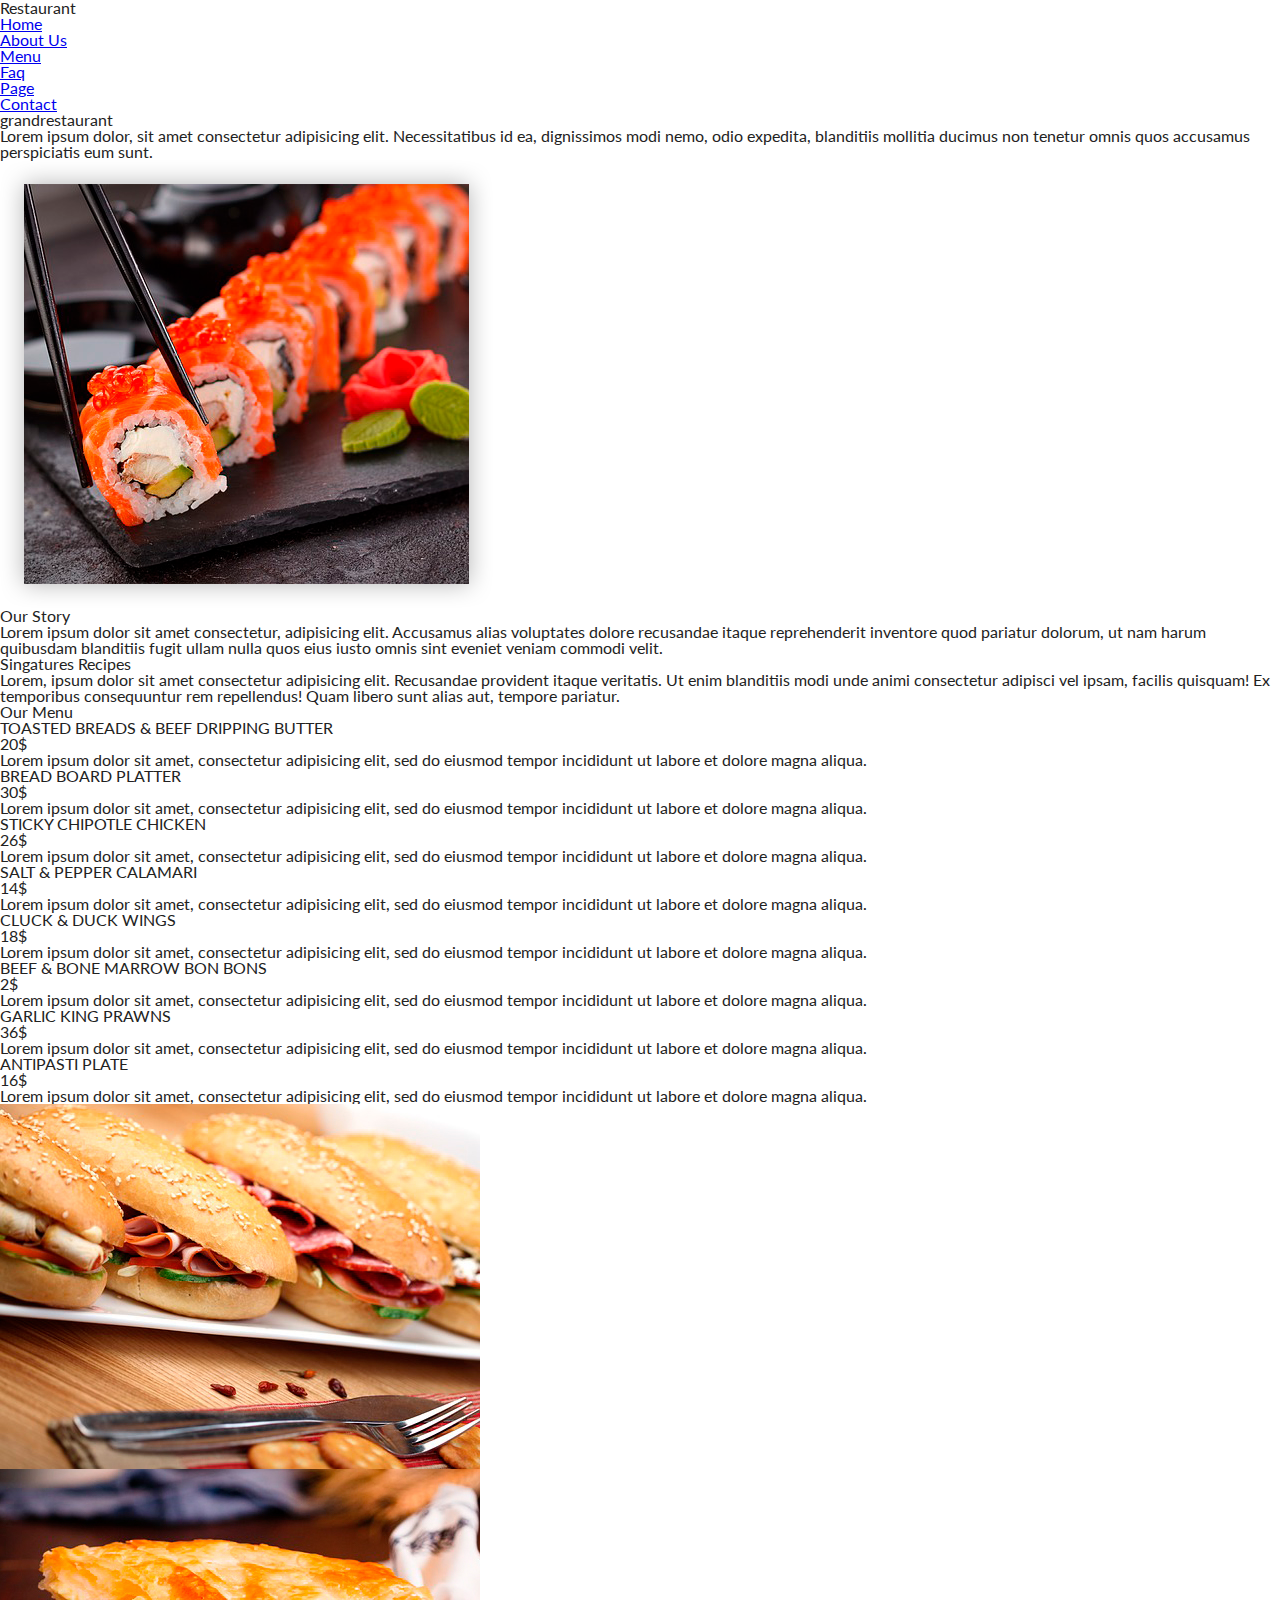
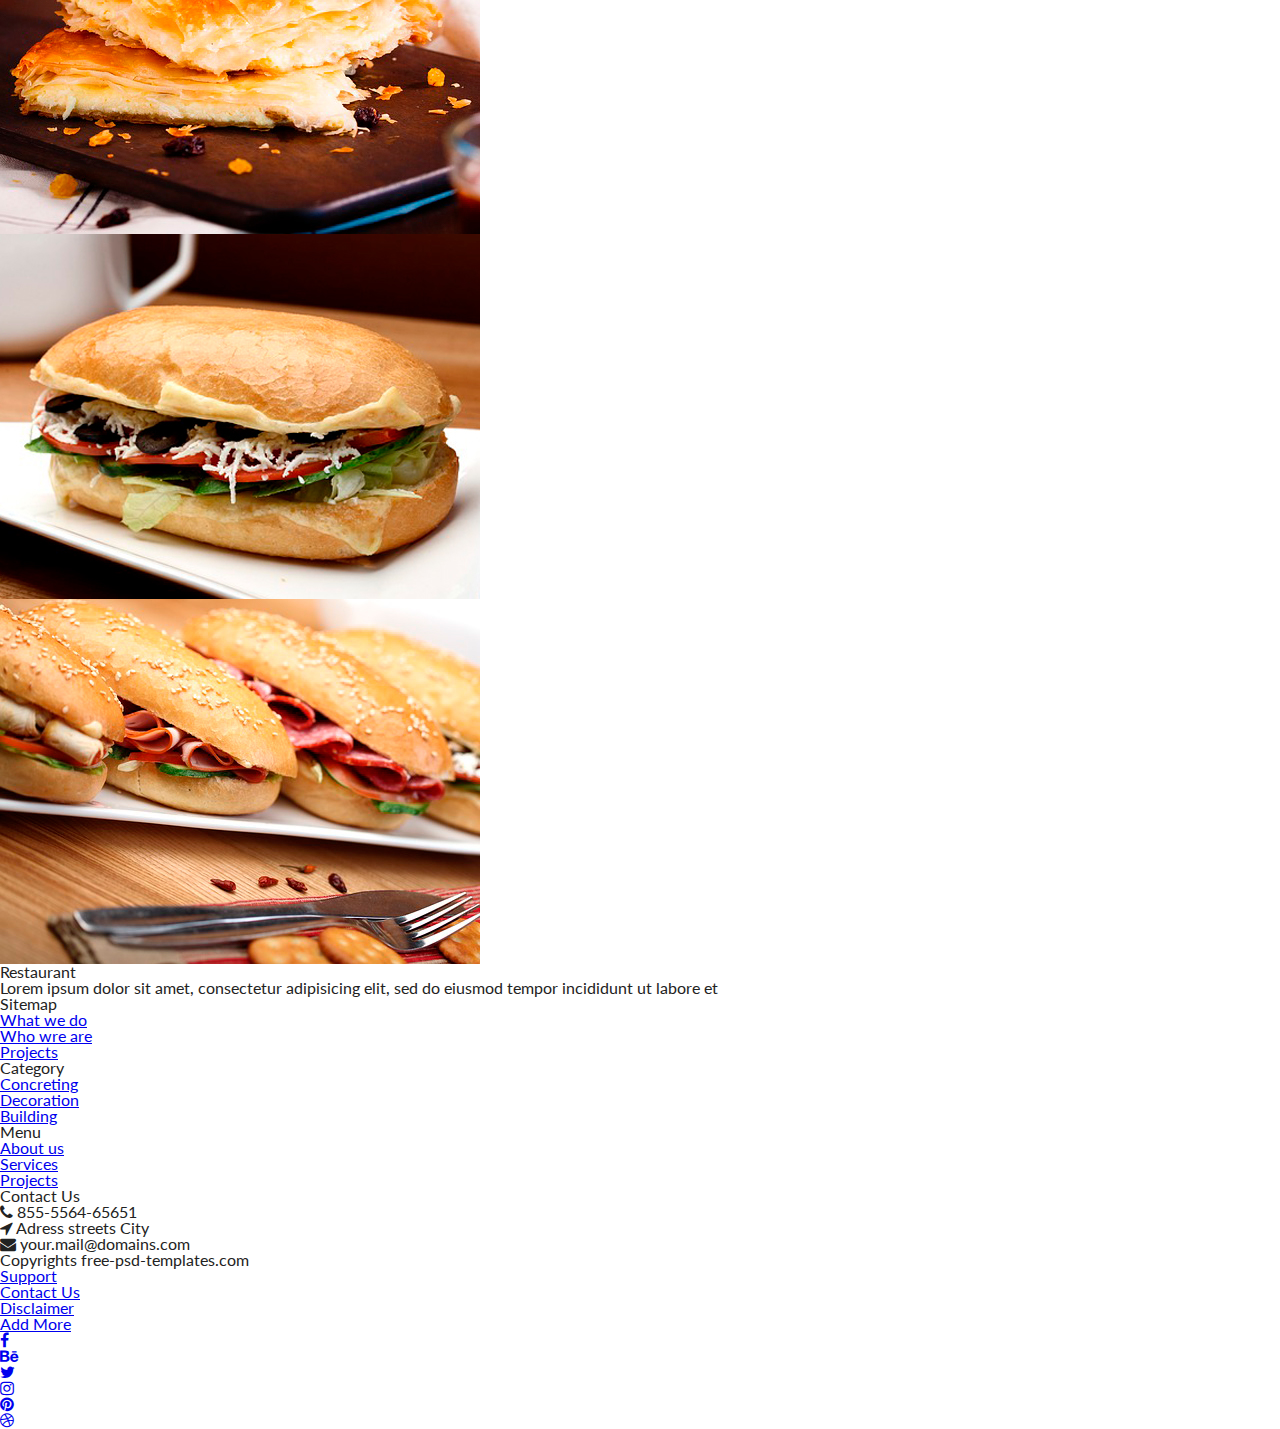
==== project3/index.html @ 41dfc97a "Finish HTML pure structure for project 3" ====
<!DOCTYPE html>
<html lang="en">
  <head>
    <meta charset="UTF-8" />
    <meta http-equiv="X-UA-Compatible" content="IE=edge" />
    <meta name="viewport" content="width=device-width, initial-scale=1.0" />
    <title>Project 3</title>
    <link rel="stylesheet" href="css/style.css" />
    <link
      rel="stylesheet"
      href="https://cdnjs.cloudflare.com/ajax/libs/font-awesome/4.7.0/css/font-awesome.css"
    />
  </head>
  <body>
    <header>
      <div class="container">
        <nav>
          <div class="logo">
            <h1>Restaurant</h1>
          </div>
          <ul class="menu">
            <li><a href="#">Home</a></li>
            <li><a href="#">About Us</a></li>
            <li><a href="#">Menu</a></li>
            <li><a href="#">Faq</a></li>
            <li><a href="#">Page</a></li>
            <li><a href="#">Contact</a></li>
          </ul>
        </nav>
        <div class="header-title">
          <div class="header-text">
            <h1>grandrestaurant</h1>
            <p>
              Lorem ipsum dolor, sit amet consectetur adipisicing elit.
              Necessitatibus id ea, dignissimos modi nemo, odio expedita,
              blanditiis mollitia ducimus non tenetur omnis quos accusamus
              perspiciatis eum sunt.
            </p>
          </div>
        </div>
      </div>
    </header>

    <section class="our-story">
      <div class="container">
        <div class="our-story-container">
          <div class="our-story-left">
            <img src="img/pic1.png" alt="story" />
          </div>
          <div class="our-story-right">
            <h3>Our Story</h3>
            <p>
              Lorem ipsum dolor sit amet consectetur, adipisicing elit.
              Accusamus alias voluptates dolore recusandae itaque reprehenderit
              inventore quod pariatur dolorum, ut nam harum quibusdam blanditiis
              fugit ullam nulla quos eius iusto omnis sint eveniet veniam
              commodi velit.
            </p>
          </div>
        </div>
      </div>
    </section>

    <section class="singatures">
      <div class="container">
        <div class="singatures-container">
          <div class="singatures-text">
            <h3>Singatures Recipes</h3>
            <p>
              Lorem, ipsum dolor sit amet consectetur adipisicing elit.
              Recusandae provident itaque veritatis. Ut enim blanditiis modi
              unde animi consectetur adipisci vel ipsam, facilis quisquam! Ex
              temporibus consequuntur rem repellendus! Quam libero sunt alias
              aut, tempore pariatur.
            </p>
          </div>
        </div>
      </div>
    </section>

    <section class="our-menu">
      <div class="container">
        <div class="our-menu-title">
          <h3>Our Menu</h3>
        </div>
        <div class="our-menu-container">
          <div class="our-menu-left">
            <div class="our-menu-left-item">
              <div class="menu-header">
                <h3>TOASTED BREADS & BEEF DRIPPING BUTTER</h3>
                <p>20$</p>
              </div>
              <div class="menu-detail">
                <p>
                  Lorem ipsum dolor sit amet, consectetur adipisicing elit, sed
                  do eiusmod tempor incididunt ut labore et dolore magna aliqua.
                </p>
              </div>
            </div>
            <div class="our-menu-left-item">
              <div class="menu-header">
                <h3>BREAD BOARD PLATTER</h3>
                <p>30$</p>
              </div>
              <div class="menu-detail">
                <p>
                  Lorem ipsum dolor sit amet, consectetur adipisicing elit, sed
                  do eiusmod tempor incididunt ut labore et dolore magna aliqua.
                </p>
              </div>
            </div>
            <div class="our-menu-left-item">
              <div class="menu-header">
                <h3>STICKY CHIPOTLE CHICKEN</h3>
                <p>26$</p>
              </div>
              <div class="menu-detail">
                <p>
                  Lorem ipsum dolor sit amet, consectetur adipisicing elit, sed
                  do eiusmod tempor incididunt ut labore et dolore magna aliqua.
                </p>
              </div>
            </div>
            <div class="our-menu-left-item">
              <div class="menu-header">
                <h3>SALT & PEPPER CALAMARI</h3>
                <p>14$</p>
              </div>
              <div class="menu-detail">
                <p>
                  Lorem ipsum dolor sit amet, consectetur adipisicing elit, sed
                  do eiusmod tempor incididunt ut labore et dolore magna aliqua.
                </p>
              </div>
            </div>
          </div>

          <div class="our-menu-right">
            <div class="our-menu-right-item">
              <div class="menu-header">
                <h3>CLUCK & DUCK WINGS</h3>
                <p>18$</p>
              </div>
              <div class="menu-detail">
                <p>
                  Lorem ipsum dolor sit amet, consectetur adipisicing elit, sed
                  do eiusmod tempor incididunt ut labore et dolore magna aliqua.
                </p>
              </div>
            </div>
            <div class="our-menu-right-item">
              <div class="menu-header">
                <h3>BEEF & BONE MARROW BON BONS</h3>
                <p>2$</p>
              </div>
              <div class="menu-detail">
                <p>
                  Lorem ipsum dolor sit amet, consectetur adipisicing elit, sed
                  do eiusmod tempor incididunt ut labore et dolore magna aliqua.
                </p>
              </div>
            </div>
            <div class="our-menu-right-item">
              <div class="menu-header">
                <h3>GARLIC KING PRAWNS</h3>
                <p>36$</p>
              </div>
              <div class="menu-detail">
                <p>
                  Lorem ipsum dolor sit amet, consectetur adipisicing elit, sed
                  do eiusmod tempor incididunt ut labore et dolore magna aliqua.
                </p>
              </div>
            </div>
            <div class="our-menu-right-item">
              <div class="menu-header">
                <h3>ANTIPASTI PLATE</h3>
                <p>16$</p>
              </div>
              <div class="menu-detail">
                <p>
                  Lorem ipsum dolor sit amet, consectetur adipisicing elit, sed
                  do eiusmod tempor incididunt ut labore et dolore magna aliqua.
                </p>
              </div>
            </div>
          </div>
        </div>
      </div>
    </section>

    <section class="portfolio">
      <div class="portfolio-item">
        <img src="img/port1.jpg" alt="portfolio" />
      </div>
      <div class="portfolio-item">
        <img src="img/port2.jpg" alt="portfolio" />
      </div>
      <div class="portfolio-item">
        <img src="img/port3.jpg" alt="portfolio" />
      </div>
      <div class="portfolio-item">
        <img src="img/port4.jpg" alt="portfolio" />
      </div>
    </section>

    <footer>
      <div class="footer-top">
        <div class="container">
          <div class="footer-top-container">
            <div class="footer-top-item">
              <h3>Restaurant</h3>
              <p>
                Lorem ipsum dolor sit amet, consectetur adipisicing elit, sed do
                eiusmod tempor incididunt ut labore et
              </p>
            </div>
            <div class="footer-top-item">
              <h5>Sitemap</h5>
              <ul>
                <li><a href="#">What we do</a></li>
                <li><a href="#">Who wre are</a></li>
                <li><a href="#">Projects</a></li>
              </ul>
            </div>
            <div class="footer-top-item">
              <h5>Category</h5>
              <ul>
                <li><a href="#">Concreting</a></li>
                <li><a href="#">Decoration</a></li>
                <li><a href="#">Building</a></li>
              </ul>
            </div>
            <div class="footer-top-item">
              <h5>Menu</h5>
              <ul>
                <li><a href="#">About us</a></li>
                <li><a href="#">Services</a></li>
                <li><a href="#">Projects</a></li>
              </ul>
            </div>
            <div class="footer-top-item">
              <h5>Contact Us</h5>
              <ul>
                <li>
                  <i class="fa fa-phone" aria-hidden="true"></i> 855-5564-65651
                </li>
                <li>
                  <i class="fa fa-location-arrow" aria-hidden="true"></i> Adress
                  streets City
                </li>
                <li>
                  <i class="fa fa-envelope" aria-hidden="true"></i>
                  your.mail@domains.com
                </li>
              </ul>
            </div>
          </div>
        </div>
      </div>
      <div class="footer-bottom">
        <div class="container">
          <div class="footer-bottom-container">
            <div class="footer-bottom-item">
              <p>Copyrights free-psd-templates.com</p>
            </div>
            <div class="footer-bottom-item">
              <ul>
                <li><a href="#">Support</a></li>
                <li><a href="#">Contact Us</a></li>
                <li><a href="#">Disclaimer</a></li>
                <li><a href="#">Add More</a></li>
              </ul>
            </div>
            <div class="footer-bottom-item">
              <ul>
                <li>
                  <a href="#"
                    ><i class="fa fa-facebook" aria-hidden="true"></i
                  ></a>
                </li>
                <li>
                  <a href="#"
                    ><i class="fa fa-behance" aria-hidden="true"></i
                  ></a>
                </li>
                <li>
                  <a href="#"
                    ><i class="fa fa-twitter" aria-hidden="true"></i
                  ></a>
                </li>
                <li>
                  <a href="#"
                    ><i class="fa fa-instagram" aria-hidden="true"></i
                  ></a>
                </li>
                <li>
                  <a href="#"
                    ><i class="fa fa-pinterest" aria-hidden="true"></i
                  ></a>
                </li>
                <li>
                  <a href="#"
                    ><i class="fa fa-dribbble" aria-hidden="true"></i
                  ></a>
                </li>
              </ul>
            </div>
          </div>
        </div>
      </div>
    </footer>
  </body>
</html>
---- project3/css/style.css ----
/* http://meyerweb.com/eric/tools/css/reset/
   v2.0-modified | 20110126
   License: none (public domain)
*/
@import url("https://fonts.googleapis.com/css2?family=Courgette&family=Lato:wght@100;300;400;700&display=swap");
html,
body,
div,
span,
applet,
object,
iframe,
h1,
h2,
h3,
h4,
h5,
h6,
p,
blockquote,
pre,
a,
abbr,
acronym,
address,
big,
cite,
code,
del,
dfn,
em,
img,
ins,
kbd,
q,
s,
samp,
small,
strike,
strong,
sub,
sup,
tt,
var,
b,
u,
i,
center,
dl,
dt,
dd,
ol,
ul,
li,
fieldset,
form,
label,
legend,
table,
caption,
tbody,
tfoot,
thead,
tr,
th,
td,
article,
aside,
canvas,
details,
embed,
figure,
figcaption,
footer,
header,
hgroup,
menu,
nav,
output,
ruby,
section,
summary,
time,
mark,
audio,
video {
  margin: 0;
  padding: 0;
  border: 0;
  font-size: 100%;
  font: inherit;
  vertical-align: baseline; }

/* make sure to set some focus styles for accessibility */
:focus {
  outline: 0; }

/* HTML5 display-role reset for older browsers */
article,
aside,
details,
figcaption,
figure,
footer,
header,
hgroup,
menu,
nav,
section {
  display: block; }

body {
  line-height: 1; }

ol,
ul {
  list-style: none; }

blockquote,
q {
  quotes: none; }

blockquote:before,
blockquote:after,
q:before,
q:after {
  content: "";
  content: none; }

table {
  border-collapse: collapse;
  border-spacing: 0; }

input[type="search"]::-webkit-search-cancel-button,
input[type="search"]::-webkit-search-decoration,
input[type="search"]::-webkit-search-results-button,
input[type="search"]::-webkit-search-results-decoration {
  -webkit-appearance: none;
  -moz-appearance: none; }

input[type="search"] {
  -webkit-appearance: none;
  -moz-appearance: none;
  -webkit-box-sizing: content-box;
  -moz-box-sizing: content-box;
  box-sizing: content-box; }

textarea {
  overflow: auto;
  vertical-align: top;
  resize: vertical; }

/**
 * Correct `inline-block` display not defined in IE 6/7/8/9 and Firefox 3.
 */
audio,
canvas,
video {
  display: inline-block;
  *display: inline;
  *zoom: 1;
  max-width: 100%; }

/**
 * Prevent modern browsers from displaying `audio` without controls.
 * Remove excess height in iOS 5 devices.
 */
audio:not([controls]) {
  display: none;
  height: 0; }

/**
 * Address styling not present in IE 7/8/9, Firefox 3, and Safari 4.
 * Known issue: no IE 6 support.
 */
[hidden] {
  display: none; }

/**
 * 1. Correct text resizing oddly in IE 6/7 when body `font-size` is set using
 *    `em` units.
 * 2. Prevent iOS text size adjust after orientation change, without disabling
 *    user zoom.
 */
html {
  font-size: 100%;
  /* 1 */
  -webkit-text-size-adjust: 100%;
  /* 2 */
  -ms-text-size-adjust: 100%;
  /* 2 */ }

/**
 * Address `outline` inconsistency between Chrome and other browsers.
 */
a:focus {
  outline: thin dotted; }

/**
 * Improve readability when focused and also mouse hovered in all browsers.
 */
a:active,
a:hover {
  outline: 0; }

/**
 * 1. Remove border when inside `a` element in IE 6/7/8/9 and Firefox 3.
 * 2. Improve image quality when scaled in IE 7.
 */
img {
  border: 0;
  /* 1 */
  -ms-interpolation-mode: bicubic;
  /* 2 */ }

/**
 * Address margin not present in IE 6/7/8/9, Safari 5, and Opera 11.
 */
figure {
  margin: 0; }

/**
 * Correct margin displayed oddly in IE 6/7.
 */
form {
  margin: 0; }

/**
 * Define consistent border, margin, and padding.
 */
fieldset {
  border: 1px solid #c0c0c0;
  margin: 0 2px;
  padding: 0.35em 0.625em 0.75em; }

/**
 * 1. Correct color not being inherited in IE 6/7/8/9.
 * 2. Correct text not wrapping in Firefox 3.
 * 3. Correct alignment displayed oddly in IE 6/7.
 */
legend {
  border: 0;
  /* 1 */
  padding: 0;
  white-space: normal;
  /* 2 */
  *margin-left: -7px;
  /* 3 */ }

/**
 * 1. Correct font size not being inherited in all browsers.
 * 2. Address margins set differently in IE 6/7, Firefox 3+, Safari 5,
 *    and Chrome.
 * 3. Improve appearance and consistency in all browsers.
 */
button,
input,
select,
textarea {
  font-size: 100%;
  /* 1 */
  margin: 0;
  /* 2 */
  vertical-align: baseline;
  /* 3 */
  *vertical-align: middle;
  /* 3 */ }

/**
 * Address Firefox 3+ setting `line-height` on `input` using `!important` in
 * the UA stylesheet.
 */
button,
input {
  line-height: normal; }

/**
 * Address inconsistent `text-transform` inheritance for `button` and `select`.
 * All other form control elements do not inherit `text-transform` values.
 * Correct `button` style inheritance in Chrome, Safari 5+, and IE 6+.
 * Correct `select` style inheritance in Firefox 4+ and Opera.
 */
button,
select {
  text-transform: none; }

/**
 * 1. Avoid the WebKit bug in Android 4.0.* where (2) destroys native `audio`
 *    and `video` controls.
 * 2. Correct inability to style clickable `input` types in iOS.
 * 3. Improve usability and consistency of cursor style between image-type
 *    `input` and others.
 * 4. Remove inner spacing in IE 7 without affecting normal text inputs.
 *    Known issue: inner spacing remains in IE 6.
 */
button,
html input[type="button"],
input[type="reset"],
input[type="submit"] {
  -webkit-appearance: button;
  /* 2 */
  cursor: pointer;
  /* 3 */
  *overflow: visible;
  /* 4 */ }

/**
 * Re-set default cursor for disabled elements.
 */
button[disabled],
html input[disabled] {
  cursor: default; }

/**
 * 1. Address box sizing set to content-box in IE 8/9.
 * 2. Remove excess padding in IE 8/9.
 * 3. Remove excess padding in IE 7.
 *    Known issue: excess padding remains in IE 6.
 */
input[type="checkbox"],
input[type="radio"] {
  box-sizing: border-box;
  /* 1 */
  padding: 0;
  /* 2 */
  *height: 13px;
  /* 3 */
  *width: 13px;
  /* 3 */ }

/**
 * 1. Address `appearance` set to `searchfield` in Safari 5 and Chrome.
 * 2. Address `box-sizing` set to `border-box` in Safari 5 and Chrome
 *    (include `-moz` to future-proof).
 */
input[type="search"] {
  -webkit-appearance: textfield;
  /* 1 */
  -moz-box-sizing: content-box;
  -webkit-box-sizing: content-box;
  /* 2 */
  box-sizing: content-box; }

/**
 * Remove inner padding and search cancel button in Safari 5 and Chrome
 * on OS X.
 */
input[type="search"]::-webkit-search-cancel-button,
input[type="search"]::-webkit-search-decoration {
  -webkit-appearance: none; }

/**
 * Remove inner padding and border in Firefox 3+.
 */
button::-moz-focus-inner,
input::-moz-focus-inner {
  border: 0;
  padding: 0; }

/**
 * 1. Remove default vertical scrollbar in IE 6/7/8/9.
 * 2. Improve readability and alignment in all browsers.
 */
textarea {
  overflow: auto;
  /* 1 */
  vertical-align: top;
  /* 2 */ }

/**
 * Remove most spacing between table cells.
 */
table {
  border-collapse: collapse;
  border-spacing: 0; }

html,
button,
input,
select,
textarea {
  color: #222; }

::-moz-selection {
  background: #b3d4fc;
  text-shadow: none; }

::selection {
  background: #b3d4fc;
  text-shadow: none; }

img {
  vertical-align: middle; }

fieldset {
  border: 0;
  margin: 0;
  padding: 0; }

textarea {
  resize: vertical; }

.chromeframe {
  margin: 0.2em 0;
  background: #ccc;
  color: #000;
  padding: 0.2em 0; }

body {
  font-family: "Lato", sans-serif; }

/*# sourceMappingURL=style.css.map */
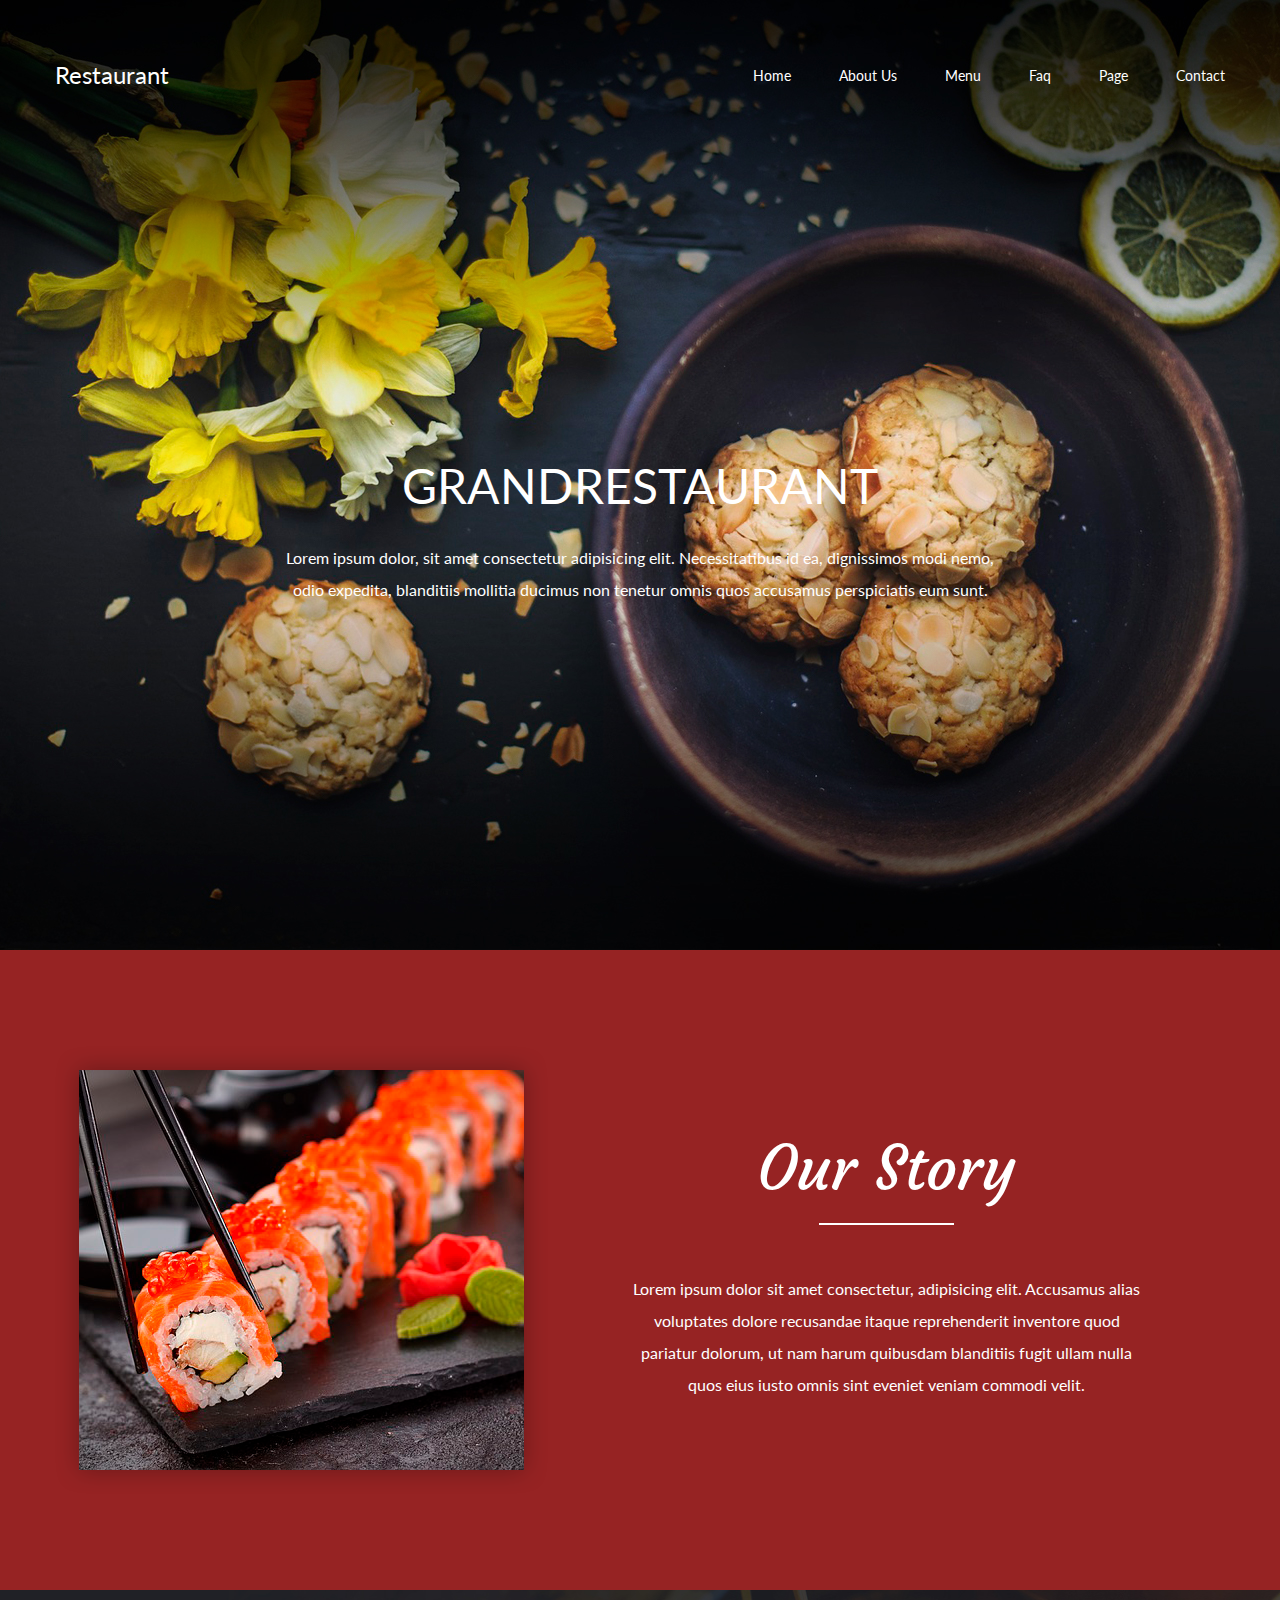
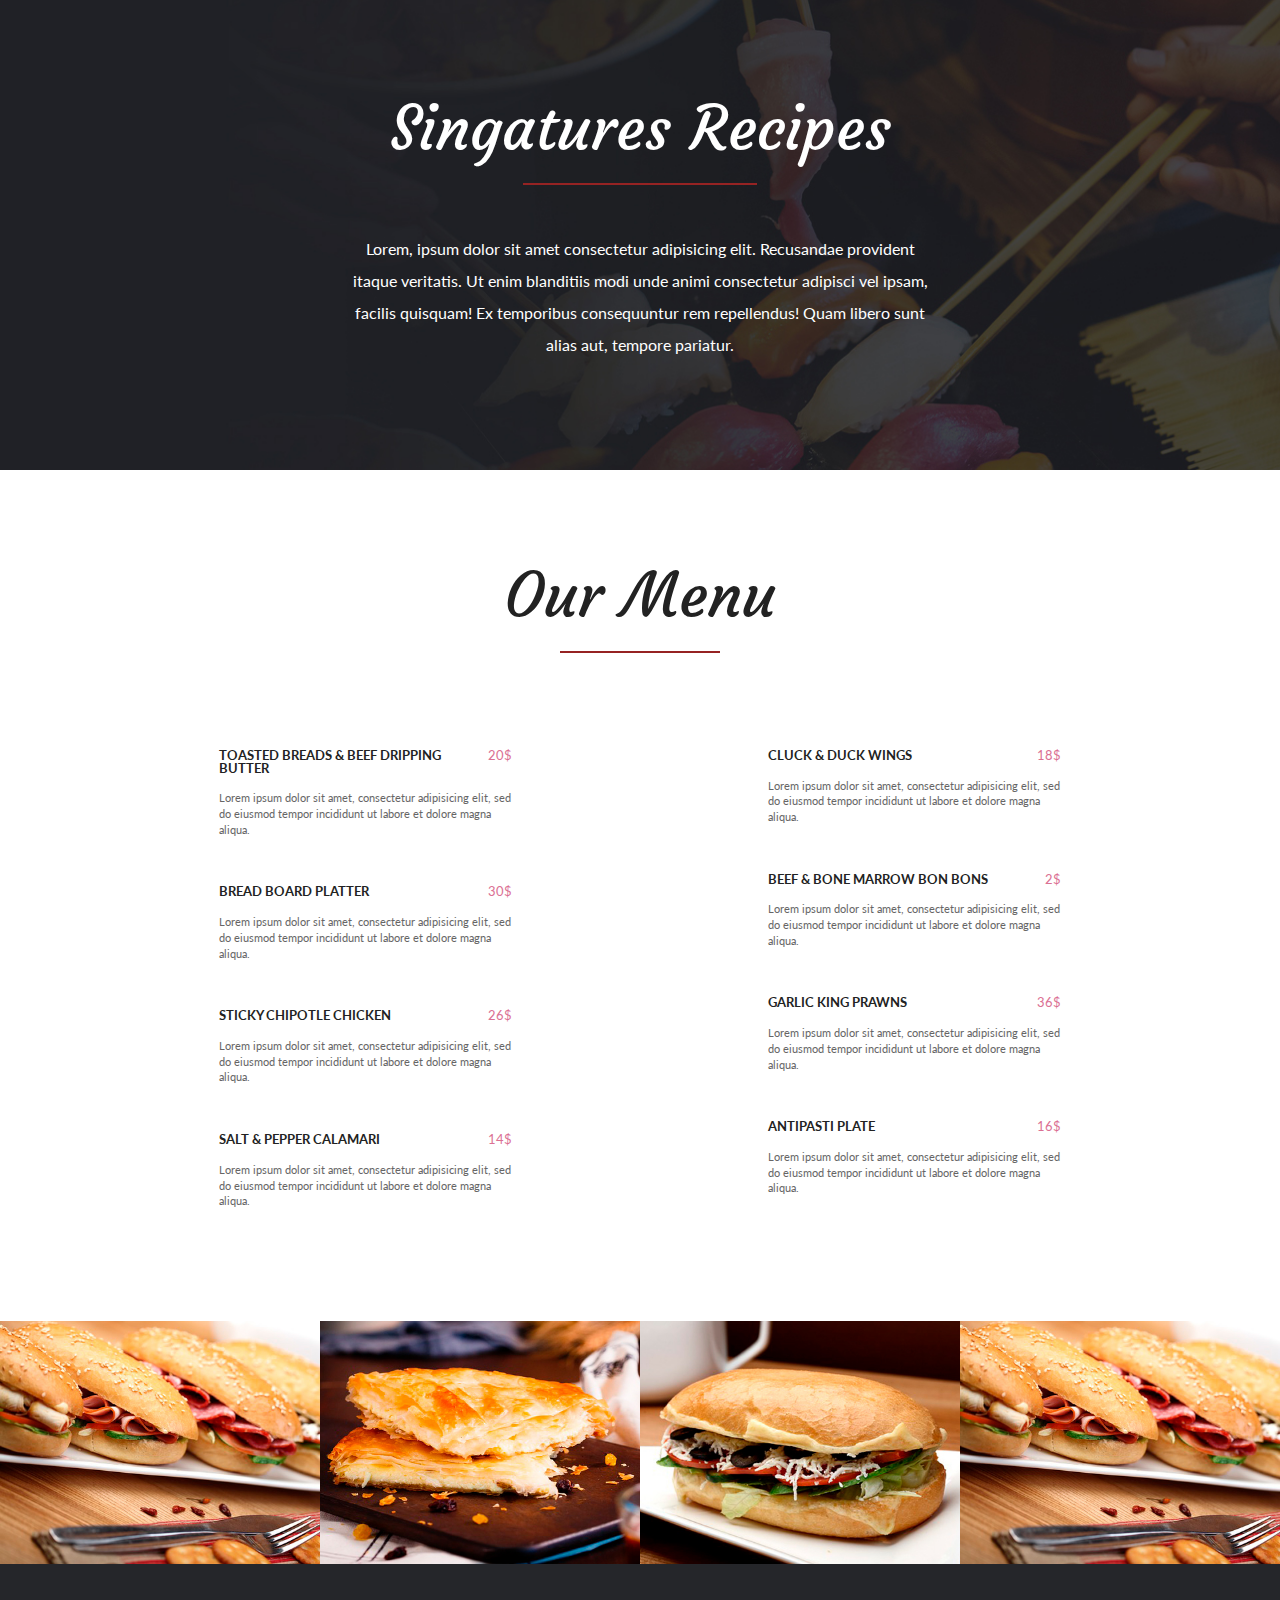
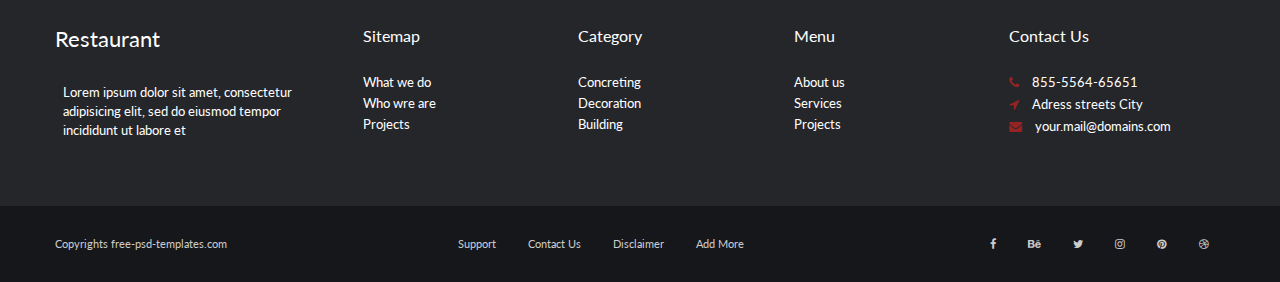
==== commit 0c36d39e: "Finish by myself CSS without responsive for project 3" ====
--- a/project3/index.html
+++ b/project3/index.html
@@ -243,15 +243,15 @@
               <h5>Contact Us</h5>
               <ul>
                 <li>
-                  <i class="fa fa-phone" aria-hidden="true"></i> 855-5564-65651
-                </li>
-                <li>
-                  <i class="fa fa-location-arrow" aria-hidden="true"></i> Adress
+                  <i class="fa fa-phone" aria-hidden="true"></i>855-5564-65651
+                </li>
+                <li>
+                  <i class="fa fa-location-arrow" aria-hidden="true"></i>Adress
                   streets City
                 </li>
                 <li>
-                  <i class="fa fa-envelope" aria-hidden="true"></i>
-                  your.mail@domains.com
+                  <i class="fa fa-envelope" aria-hidden="true"></i
+                  >your.mail@domains.com
                 </li>
               </ul>
             </div>
@@ -310,5 +310,7 @@
         </div>
       </div>
     </footer>
+
+    <script src="js/script.js"></script>
   </body>
 </html>
--- a/project3/css/style.css
+++ b/project3/css/style.css
@@ -406,7 +406,203 @@
   color: #000;
   padding: 0.2em 0; }
 
+* {
+  box-sizing: border-box; }
+
 body {
   font-family: "Lato", sans-serif; }
 
+.container {
+  max-width: 1170px;
+  width: 98%;
+  margin: 0 auto; }
+
+header {
+  height: 950px;
+  background: url(../img/header-bg.jpg) no-repeat;
+  background-size: cover;
+  background-position: center;
+  color: #fff; }
+  header nav {
+    display: flex;
+    justify-content: space-between;
+    align-items: center;
+    height: 150px; }
+    header nav .logo h1 {
+      font-size: 1.5rem; }
+    header nav ul.menu {
+      display: flex; }
+      header nav ul.menu li {
+        margin-left: 3rem; }
+        header nav ul.menu li a {
+          text-decoration: none;
+          font-size: 0.9rem;
+          transition: 0.2s;
+          color: #fff; }
+          header nav ul.menu li a:hover {
+            color: #666; }
+  header .header-title {
+    height: 800px;
+    display: flex;
+    justify-content: center;
+    align-items: center; }
+    header .header-title .header-text {
+      text-align: center; }
+      header .header-title .header-text h1 {
+        font-size: 3rem;
+        text-transform: uppercase; }
+      header .header-title .header-text p {
+        padding: 2rem 14rem;
+        line-height: 2; }
+
+.our-story {
+  height: 640px;
+  background-color: #962323;
+  display: flex;
+  justify-content: center;
+  align-items: center; }
+  .our-story .our-story-container {
+    color: #fff;
+    display: flex;
+    justify-content: center;
+    align-items: center; }
+    .our-story .our-story-container .our-story-right {
+      text-align: center; }
+      .our-story .our-story-container .our-story-right h3 {
+        font-size: 3.8rem;
+        font-family: "Courgette", cursive; }
+        .our-story .our-story-container .our-story-right h3::after {
+          content: "";
+          display: block;
+          padding-top: 1.5rem;
+          border-bottom: 2px solid #fff;
+          width: 20%;
+          margin: 0 auto; }
+      .our-story .our-story-container .our-story-right p {
+        line-height: 2;
+        width: 75%;
+        padding-top: 3rem;
+        margin: 0 auto; }
+
+.singatures {
+  height: 480px;
+  background: url(../img/singature.jpg) no-repeat;
+  background-size: cover;
+  background-position: center;
+  display: flex;
+  justify-content: center;
+  align-items: center; }
+  .singatures .singatures-container {
+    text-align: center;
+    color: #fff; }
+    .singatures .singatures-container .singatures-text h3 {
+      font-size: 3.8rem;
+      font-family: "Courgette", cursive; }
+      .singatures .singatures-container .singatures-text h3::after {
+        content: "";
+        display: block;
+        padding-top: 1.5rem;
+        border-bottom: 2px solid #962323;
+        width: 20%;
+        margin: 0 auto; }
+    .singatures .singatures-container .singatures-text p {
+      line-height: 2;
+      width: 50%;
+      margin: 0 auto;
+      padding-top: 3rem; }
+
+.our-menu {
+  padding: 5rem; }
+  .our-menu .our-menu-title {
+    text-align: center; }
+    .our-menu .our-menu-title h3 {
+      margin: 1rem 1rem 5rem;
+      font-size: 3.8rem;
+      font-family: "Courgette", cursive; }
+      .our-menu .our-menu-title h3::after {
+        content: "";
+        padding-top: 1.5rem;
+        border-bottom: 2px solid #962323;
+        display: block;
+        width: 15%;
+        margin: 0 auto; }
+  .our-menu .our-menu-container {
+    display: flex;
+    justify-content: space-around; }
+    .our-menu .our-menu-container .our-menu-left-item,
+    .our-menu .our-menu-container .our-menu-right-item {
+      margin: 0rem 7rem;
+      padding: 1rem;
+      border-radius: 10px;
+      transition: 0.3s; }
+      .our-menu .our-menu-container .our-menu-left-item .menu-header,
+      .our-menu .our-menu-container .our-menu-right-item .menu-header {
+        display: flex;
+        justify-content: space-between;
+        font-size: 0.8rem; }
+        .our-menu .our-menu-container .our-menu-left-item .menu-header h3,
+        .our-menu .our-menu-container .our-menu-right-item .menu-header h3 {
+          font-weight: bold; }
+        .our-menu .our-menu-container .our-menu-left-item .menu-header p,
+        .our-menu .our-menu-container .our-menu-right-item .menu-header p {
+          color: palevioletred; }
+      .our-menu .our-menu-container .our-menu-left-item .menu-detail,
+      .our-menu .our-menu-container .our-menu-right-item .menu-detail {
+        color: #666;
+        line-height: 1.4;
+        font-size: 0.7rem;
+        padding: 1rem 0; }
+      .our-menu .our-menu-container .our-menu-left-item:hover,
+      .our-menu .our-menu-container .our-menu-right-item:hover {
+        transform: translateY(-5px);
+        box-shadow: 5px 5px 20px rgba(0, 0, 0, 0.3); }
+
+.portfolio {
+  display: flex; }
+  .portfolio .portfolio-item img {
+    width: 100%; }
+
+footer .footer-top {
+  background-color: #25262a;
+  color: #fff; }
+  footer .footer-top .footer-top-container {
+    display: grid;
+    grid-template-columns: 1fr 0.7fr 0.7fr 0.7fr 0.7fr; }
+    footer .footer-top .footer-top-container .footer-top-item {
+      margin: 4rem 3rem 4rem 0; }
+      footer .footer-top .footer-top-container .footer-top-item h3 {
+        font-size: 1.4rem; }
+      footer .footer-top .footer-top-container .footer-top-item h3,
+      footer .footer-top .footer-top-container .footer-top-item h5 {
+        margin-bottom: 2rem; }
+      footer .footer-top .footer-top-container .footer-top-item p {
+        padding: 0 0.5rem;
+        font-size: 0.8rem;
+        line-height: 1.5; }
+      footer .footer-top .footer-top-container .footer-top-item ul li {
+        padding-bottom: 0.5rem;
+        font-size: 0.8rem; }
+        footer .footer-top .footer-top-container .footer-top-item ul li a {
+          text-decoration: none;
+          color: #fff; }
+        footer .footer-top .footer-top-container .footer-top-item ul li i {
+          margin-right: 0.8rem;
+          color: #962323; }
+footer .footer-bottom {
+  background-color: #16171b; }
+  footer .footer-bottom .footer-bottom-container {
+    display: flex;
+    justify-content: space-between;
+    align-items: center;
+    color: #ccc;
+    font-size: 0.7rem; }
+    footer .footer-bottom .footer-bottom-container ul {
+      display: flex; }
+      footer .footer-bottom .footer-bottom-container ul li {
+        padding: 1rem;
+        margin: 1rem 0; }
+        footer .footer-bottom .footer-bottom-container ul li a {
+          text-decoration: none;
+          color: #ccc; }
+
 /*# sourceMappingURL=style.css.map */
